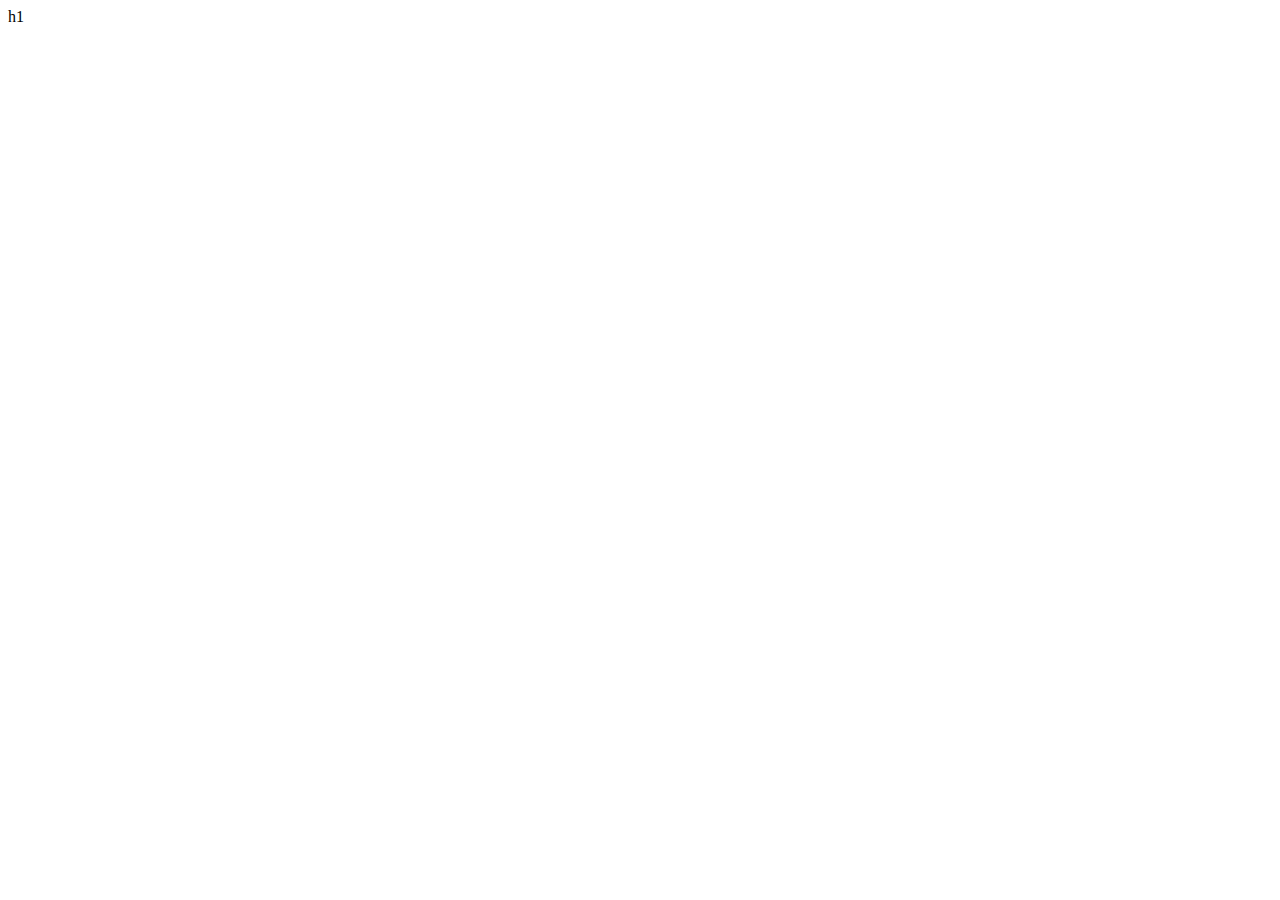
==== index.html @ c328557a "criei a pagina principal do projeto" ====
<!DOCTYPE html>
<html lang="pt-br">
<head>
    <meta charset="UTF-8">
    <meta name="viewport" content="width=device-width, initial-scale=1.0">
    <title>Projeto redes socias</title>
    <link rel="shortcut icon" href="favicon.ico" type="image/x-icon">
    <style>
        
    </style>
</head>
<body>
    h1
</body>
</html>
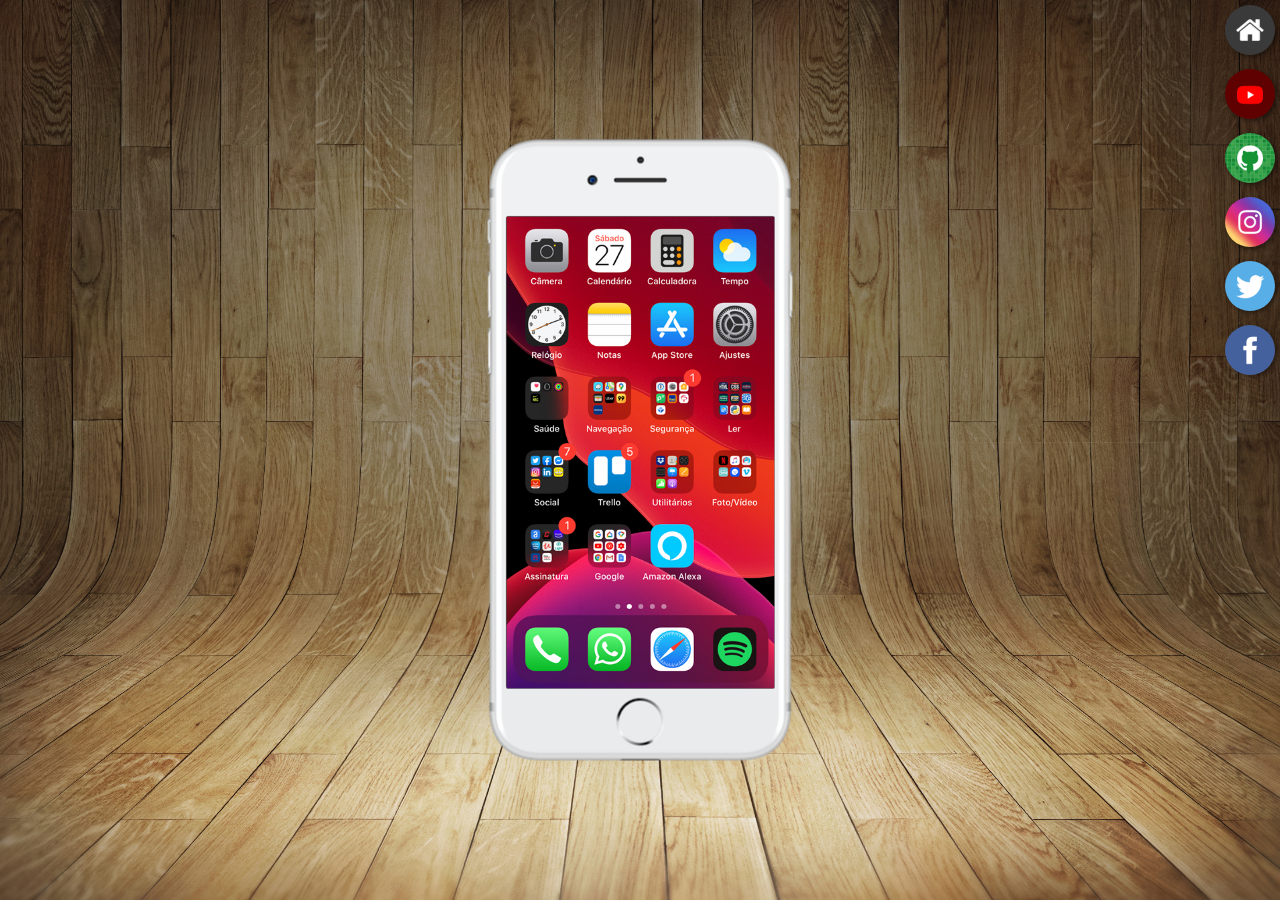
==== commit 1926f432: "botões" ====
--- a/index.html
+++ b/index.html
@@ -5,11 +5,21 @@
     <meta name="viewport" content="width=device-width, initial-scale=1.0">
     <title>Projeto redes socias</title>
     <link rel="shortcut icon" href="favicon.ico" type="image/x-icon">
-    <style>
-        
-    </style>
+    <link rel="stylesheet" href="estilos/style.css">
 </head>
 <body>
-    h1
+    <main>
+        <section id="telefone">
+          <iframe src="home.html" frameborder="0" name="tela" id="tela"> Seu navegador não é compativel com isso</iframe>
+        </section>
+        <section id="redes">
+           <a href="#" target="tela"> <img src="imagens/logo-home.jpg" alt=""></a> <br>
+           <a href="#" target="tela"> <img src="imagens/logo-youtube.jpg" alt=""></a> <br>
+           <a href="#" target="tela"> <img src="imagens/logo-github.jpg" alt=""></a> <br>
+           <a href="#" target="tela"> <img src="imagens/logo-instagram.jpg" alt=""></a> <br>
+           <a href="#" target="tela"> <img src="imagens/logo-twitter.jpg" alt=""></a> <br>
+           <a href="#" target="tela"> <img src="imagens/logo-facebook.jpg" alt=""></a>
+        </section>
+    </main>
 </body>
 </html>--- a/estilos/style.css
+++ b/estilos/style.css
@@ -0,0 +1,56 @@
+@charset "UTF-8";
+*{
+    margin: 0px;
+    padding: 0px;
+    font-family: Arial, Helvetica, sans-serif;
+}
+html, body{
+    height: 100vh;
+    width: 100vw;
+    background-color: black;
+}
+body{
+    background: url(../imagens/fundo-madeira.jpg) no-repeat top center;
+    background-size: cover;
+    background-attachment: fixed;
+}
+main{
+    height: 100vh;
+    position: relative;
+    
+}
+section#telefone{
+    position: absolute;
+    left: 50%;
+    top: 50%;
+    transform: translate(-50%, -50%);
+    height: 627px;
+    width: 311px;
+    background: url(../imagens/frame-iphone.png) no-repeat;
+    ;
+}
+iframe{
+
+    position: relative;
+    top: 80px;
+    left: 22px;
+    width: 268px;
+    height: 472px;
+    
+}
+section#redes{
+    text-align: right;
+}
+section#redes img{
+    width: 50px;
+    border-radius: 50%;
+    margin: 5px;
+    box-shadow: 2px 2px 5px rgba(0, 0, 0, 0.419);
+    box-sizing: border-box;
+    
+}
+section#redes img:hover{
+    border: 2px solid rgba(255, 255, 255, 0.615);
+    transform: translate(-2px, -2px);
+    transition: transform .3s;
+}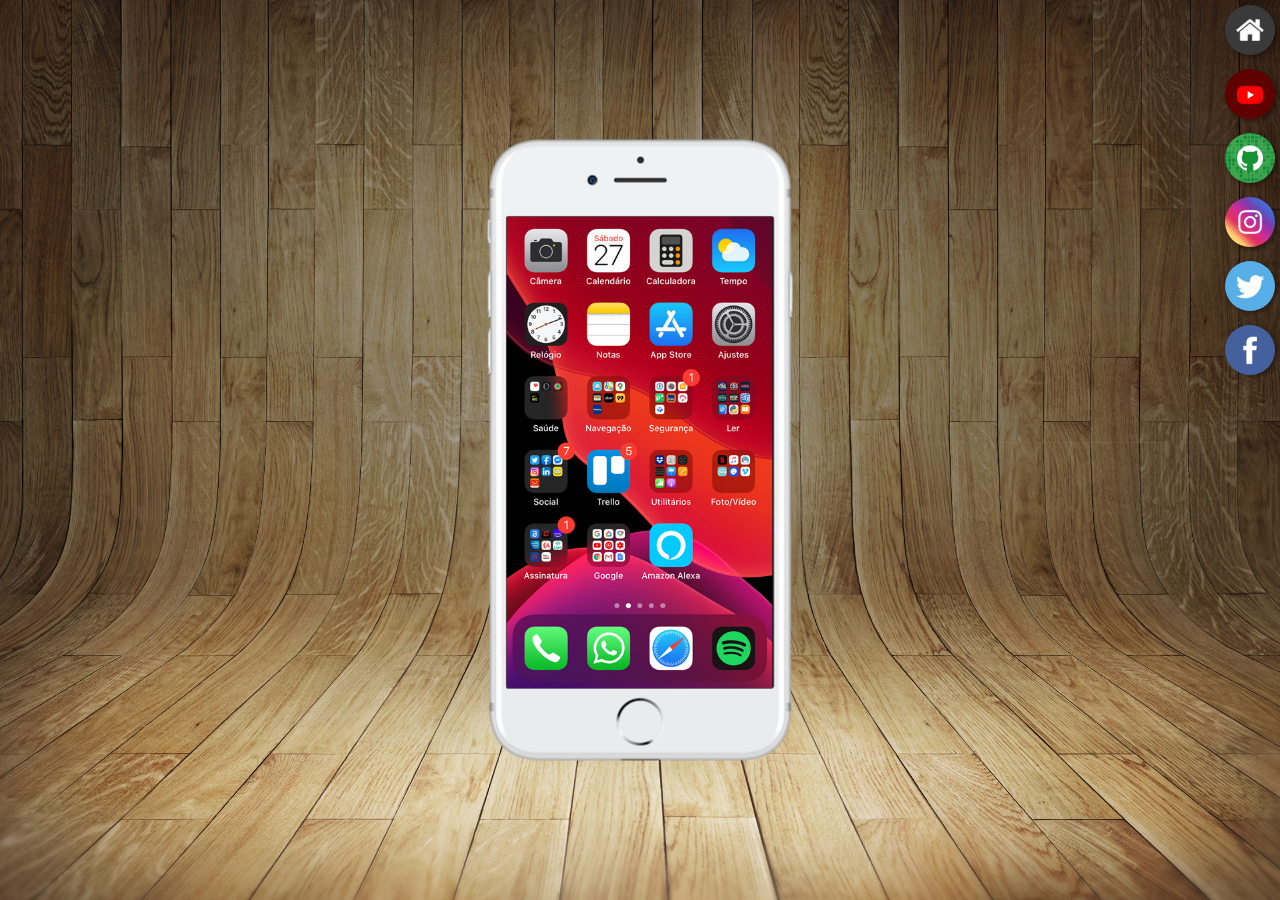
==== commit c511e2bd: "configuração dos botões das redes sociais" ====
--- a/index.html
+++ b/index.html
@@ -13,12 +13,12 @@
           <iframe src="home.html" frameborder="0" name="tela" id="tela"> Seu navegador não é compativel com isso</iframe>
         </section>
         <section id="redes">
-           <a href="#" target="tela"> <img src="imagens/logo-home.jpg" alt=""></a> <br>
-           <a href="#" target="tela"> <img src="imagens/logo-youtube.jpg" alt=""></a> <br>
-           <a href="#" target="tela"> <img src="imagens/logo-github.jpg" alt=""></a> <br>
-           <a href="#" target="tela"> <img src="imagens/logo-instagram.jpg" alt=""></a> <br>
-           <a href="#" target="tela"> <img src="imagens/logo-twitter.jpg" alt=""></a> <br>
-           <a href="#" target="tela"> <img src="imagens/logo-facebook.jpg" alt=""></a>
+           <a href="home.html" target="tela"> <img src="imagens/logo-home.jpg" alt=""></a> <br>
+           <a href="youtube.html" target="tela"> <img src="imagens/logo-youtube.jpg" alt=""></a> <br>
+           <a href="github.html" target="tela"> <img src="imagens/logo-github.jpg" alt=""></a> <br>
+           <a href="instagram.html" target="tela"> <img src="imagens/logo-instagram.jpg" alt=""></a> <br>
+           <a href="twitter.html" target="tela"> <img src="imagens/logo-twitter.jpg" alt=""></a> <br>
+           <a href="facebook.html" target="tela"> <img src="imagens/logo-facebook.jpg" alt=""></a>
         </section>
     </main>
 </body>
--- a/estilos/style.css
+++ b/estilos/style.css
@@ -34,7 +34,7 @@
     position: relative;
     top: 80px;
     left: 22px;
-    width: 268px;
+    width: 266px;
     height: 472px;
     
 }
@@ -50,7 +50,7 @@
     
 }
 section#redes img:hover{
-    border: 2px solid rgba(255, 255, 255, 0.615);
+    border: 2px solid rgb(255, 255, 255);
     transform: translate(-2px, -2px);
     transition: transform .3s;
 }